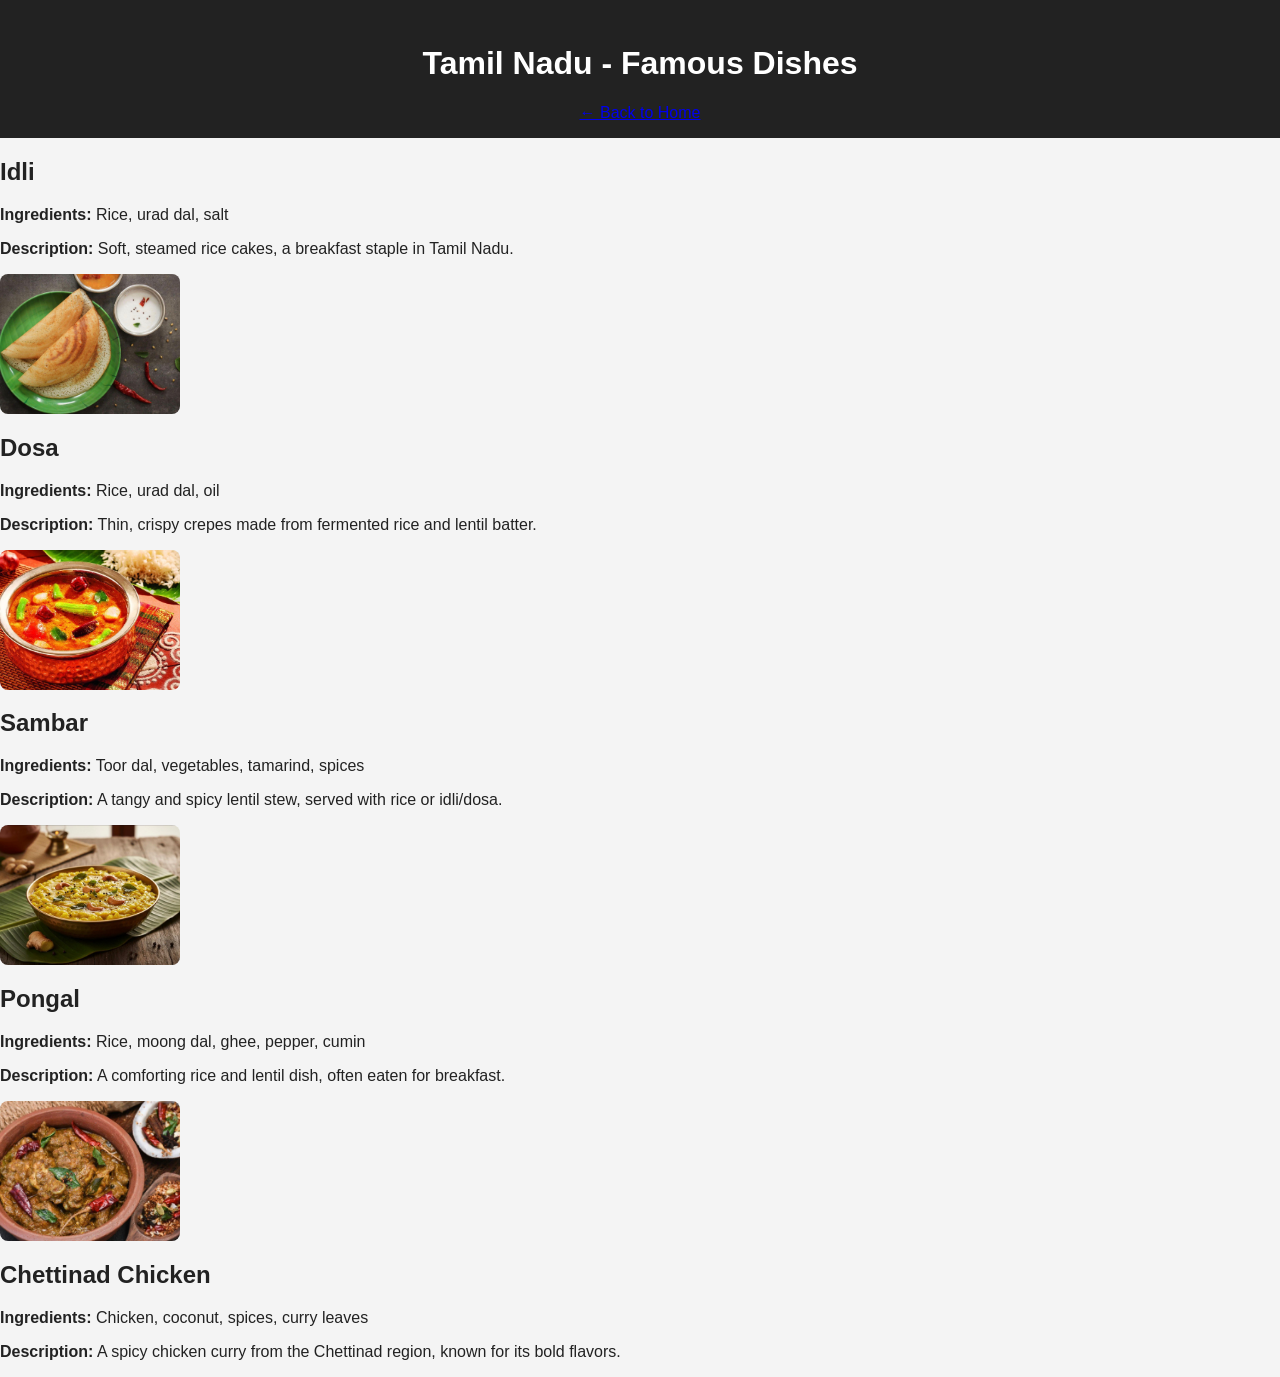
==== tamilnadu.html @ a021d121 "first commit" ====
<!DOCTYPE html>
<html lang="en">
<head>
    <meta charset="UTF-8">
    <meta name="viewport" content="width=device-width, initial-scale=1.0">
    <title>Tamil Nadu Dishes</title>
    <link rel="stylesheet" href="style.css">
</head>
<body>
    <header>
        <h1>Tamil Nadu - Famous Dishes</h1>
        <a href="index.html">&larr; Back to Home</a>
    </header>
    <main>
        <div class="dish">

            <h2>Idli</h2>
            <p><strong>Ingredients:</strong> Rice, urad dal, salt</p>
            <p><strong>Description:</strong> Soft, steamed rice cakes, a breakfast staple in Tamil Nadu.</p>
        </div>
        <div class="dish">
            <img src="public/tndosa.jpeg" alt="Dosa" class="dish-image">
            <h2>Dosa</h2>
            <p><strong>Ingredients:</strong> Rice, urad dal, oil</p>
            <p><strong>Description:</strong> Thin, crispy crepes made from fermented rice and lentil batter.</p>
        </div>
        <div class="dish">
            <img src="public/tnSambar.jpeg" alt="Sambar" class="dish-image">
            <h2>Sambar</h2>
            <p><strong>Ingredients:</strong> Toor dal, vegetables, tamarind, spices</p>
            <p><strong>Description:</strong> A tangy and spicy lentil stew, served with rice or idli/dosa.</p>
        </div>
        <div class="dish">
            <img src="public/tnpongal.jpeg" alt="Pongal" class="dish-image">
            <h2>Pongal</h2>
            <p><strong>Ingredients:</strong> Rice, moong dal, ghee, pepper, cumin</p>
            <p><strong>Description:</strong> A comforting rice and lentil dish, often eaten for breakfast.</p>
        </div>
        <div class="dish">
            <img src="public/tnchetttinad.jpeg" alt="Chettinad Chicken" class="dish-image">
            <h2>Chettinad Chicken</h2>
            <p><strong>Ingredients:</strong> Chicken, coconut, spices, curry leaves</p>
            <p><strong>Description:</strong> A spicy chicken curry from the Chettinad region, known for its bold flavors.</p>
        </div>
    </main>
   
</body>
</html>
---- style.css ----
body {
    font-family: Arial, sans-serif;
    margin: 0;
    padding: 0;
    background: #f4f4f4;
    color: #222;
}
header {
    background: #222;
    color: #fff;
    padding: 1.5rem 0 1rem 0;
    text-align: center;
}
.states-container {
    display: flex;
    flex-wrap: wrap;
    justify-content: center;
    gap: 2rem;
    margin: 2rem auto;
    max-width: 1100px;
}
.state-card {
    background: #fff;
    border-radius: 8px;
    box-shadow: 0 2px 8px rgba(0,0,0,0.07);
    padding: 1.5rem 1rem 1.5rem 1rem;
    text-align: center;
    width: 200px;
    display: flex;
    flex-direction: column;
    align-items: center;
}
.state-card img {
    width: 160px;
    height: 160px;
    object-fit: cover;
    border-radius: 8px;
    margin-bottom: 1rem;
}
.state-card button {
    background: #222;
    color: #fff;
    border: none;
    padding: 0.5rem 1.2rem;
    border-radius: 4px;
    font-size: 1rem;
    cursor: pointer;
    margin-top: 0.5rem;
    transition: background 0.2s;
}
.state-card button:hover {
    background: #444;
}
footer {
    background: #222;
    color: #fff;
    text-align: center;
    padding: 1rem 0;
    position: fixed;
    width: 100%;
    bottom: 0;
}
/* Make all dish images the same size */
.dish img {
    width: 180px;
    height: 140px;
    object-fit: cover;
    border-radius: 8px;
    margin-bottom: 1rem;
    display: block;
}
@media (max-width: 900px) {
    .states-container {
        flex-direction: column;
        align-items: center;
    }
    .state-card {
        width: 90vw;
        max-width: 300px;
    }
    .state-card img {
        width: 90vw;
        max-width: 220px;
        height: 160px;
    }
}
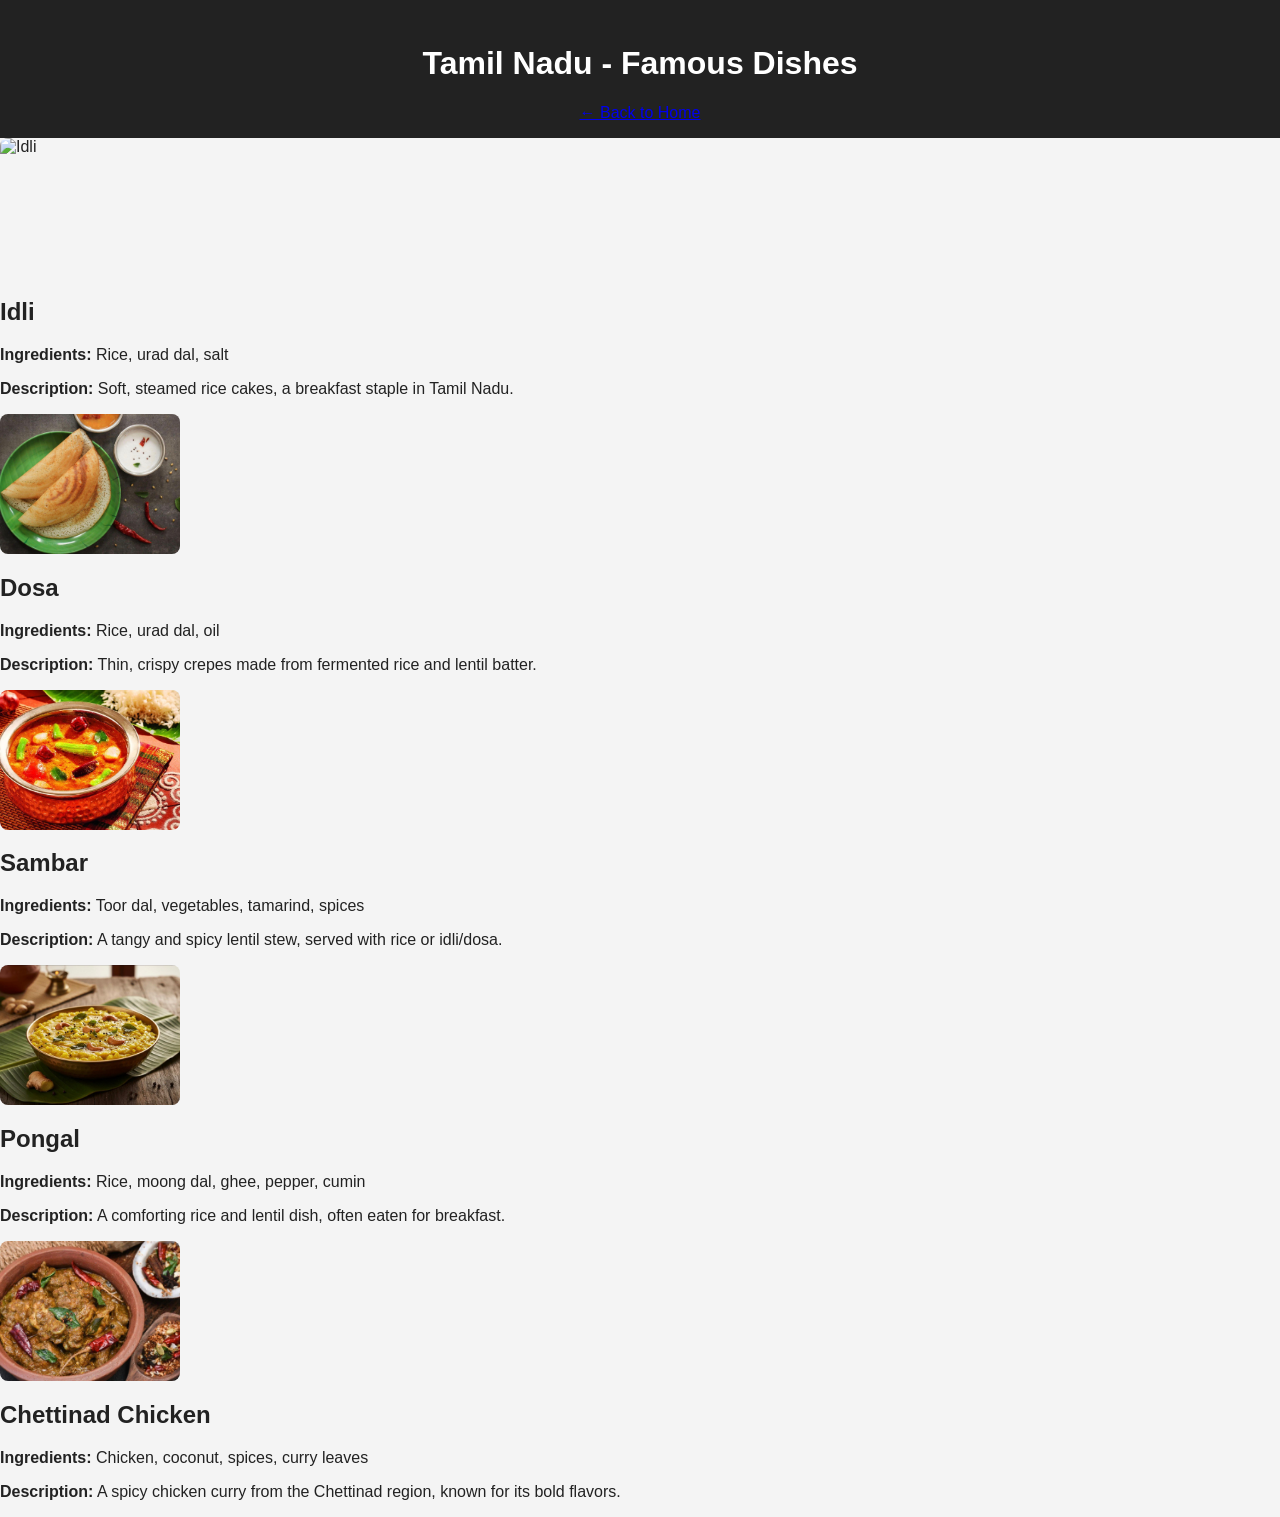
==== commit 0147633c: "first commit" ====
--- a/tamilnadu.html
+++ b/tamilnadu.html
@@ -13,7 +13,7 @@
     </header>
     <main>
         <div class="dish">
-
+            <img src="https://www.foodie-trail.com/wp-content/uploads/2020/06/251fdbc0-57f6-41c3-a976-5192391cf040.jpg" alt="Idli" class="dish-image">
             <h2>Idli</h2>
             <p><strong>Ingredients:</strong> Rice, urad dal, salt</p>
             <p><strong>Description:</strong> Soft, steamed rice cakes, a breakfast staple in Tamil Nadu.</p>
